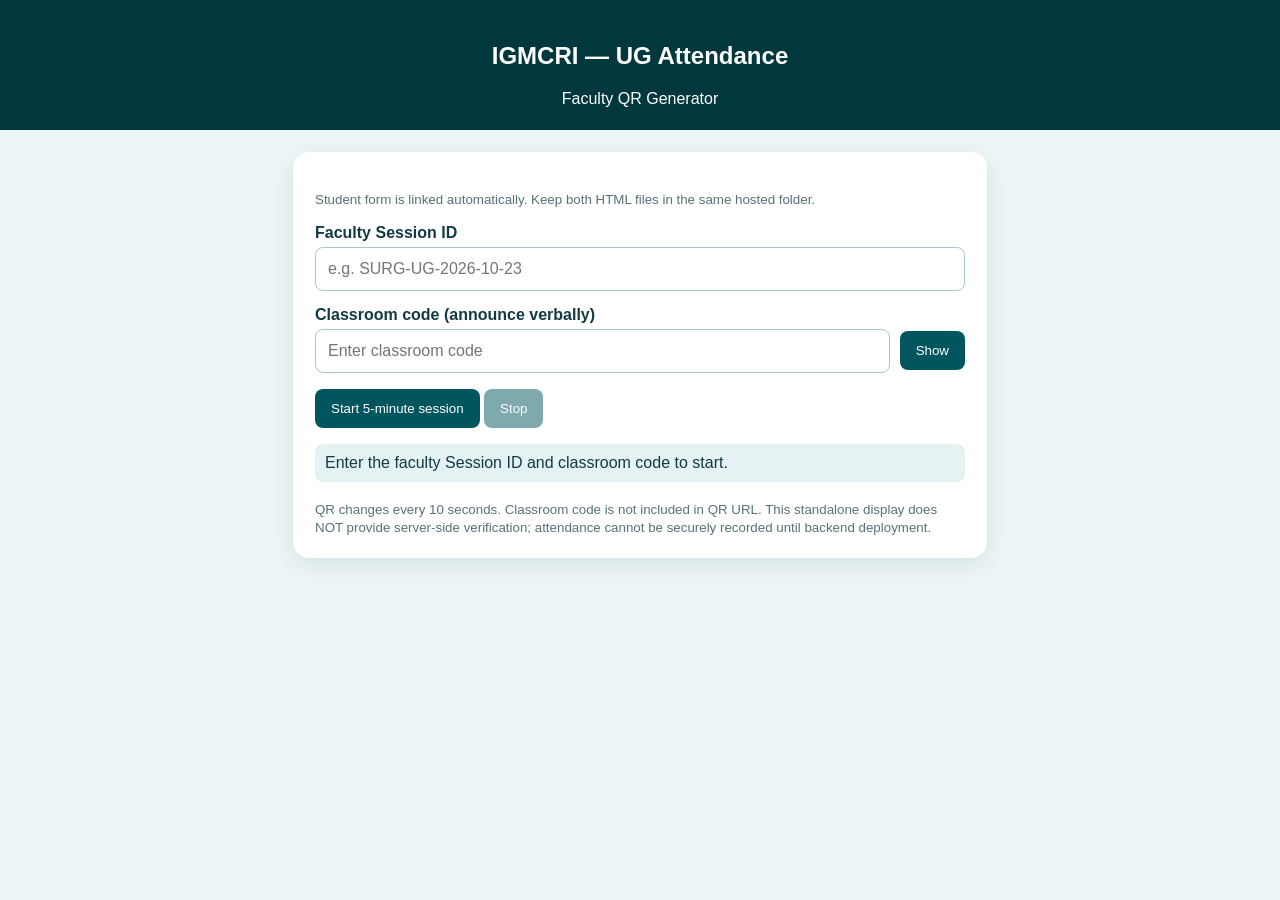
==== Dynamic_QR_Faculty.html @ 80a8e591 "Publish faculty rotating QR generator with relative student link" ====
<!doctype html><html><head><meta charset="utf-8"><meta name="viewport" content="width=device-width,initial-scale=1"><title>IGMCRI Faculty QR</title><style>body{margin:0;background:#edf6f7;color:#123a42;font:16px Arial}header{background:#00383d;color:#fff;padding:22px;text-align:center}main{max-width:650px;margin:22px auto;padding:22px;background:#fff;border-radius:16px;box-shadow:0 6px 25px #00383d1c}label{display:block;font-weight:700;margin:15px 0 5px}input,select{width:100%;box-sizing:border-box;padding:12px;border:1px solid #a7c8ce;border-radius:8px;font-size:16px}button{background:#00555e;color:white;border:0;padding:12px 16px;border-radius:8px;cursor:pointer}button:disabled{opacity:.5}small{color:#56727a}.row{display:flex;gap:10px;align-items:center}.row input{flex:1}.row button{white-space:nowrap}#qr{text-align:center;margin:18px}#qr canvas{max-width:100%;height:auto}#status{padding:10px;background:#e4f2f3;border-radius:8px}.warn{color:#a43d24}</style></head><body><header><h2>IGMCRI — UG Attendance</h2>Faculty QR Generator</header><main><p><small>Student form is linked automatically. Keep both HTML files in the same hosted folder.</small></p><label>Faculty Session ID</label><input id="sid" placeholder="e.g. SURG-UG-2026-10-23"><label>Classroom code (announce verbally)</label><div class="row"><input id="code" type="password" placeholder="Enter classroom code"><button id="toggle" type="button">Show</button></div><p><button id="start">Start 5-minute session</button> <button id="stop" disabled>Stop</button></p><p id="status">Enter the faculty Session ID and classroom code to start.</p><div id="qr"></div><p id="countdown"></p><small>QR changes every 10 seconds. Classroom code is not included in QR URL. This standalone display does NOT provide server-side verification; attendance cannot be securely recorded until backend deployment.</small></main><script>
const qrModules={};
function qrRequire(path){const name=path.replace('./','');if(!qrModules[name])throw Error('QR module missing: '+name);return qrModules[name];}
(function(){const module={exports:{}};const exports=module.exports;const require=qrRequire;
module.exports = {
    MODE_NUMBER :       1 << 0,
    MODE_ALPHA_NUM :    1 << 1,
    MODE_8BIT_BYTE :    1 << 2,
    MODE_KANJI :        1 << 3
};

qrModules['QRMode']=module.exports;})();
(function(){const module={exports:{}};const exports=module.exports;const require=qrRequire;
module.exports = {
	L : 1,
	M : 0,
	Q : 3,
	H : 2
};


qrModules['QRErrorCorrectLevel']=module.exports;})();
(function(){const module={exports:{}};const exports=module.exports;const require=qrRequire;
module.exports = {
	PATTERN000 : 0,
	PATTERN001 : 1,
	PATTERN010 : 2,
	PATTERN011 : 3,
	PATTERN100 : 4,
	PATTERN101 : 5,
	PATTERN110 : 6,
	PATTERN111 : 7
};

qrModules['QRMaskPattern']=module.exports;})();
(function(){const module={exports:{}};const exports=module.exports;const require=qrRequire;
var QRMath = {

	glog : function(n) {
	
		if (n < 1) {
			throw new Error("glog(" + n + ")");
		}
		
		return QRMath.LOG_TABLE[n];
	},
	
	gexp : function(n) {
	
		while (n < 0) {
			n += 255;
		}
	
		while (n >= 256) {
			n -= 255;
		}
	
		return QRMath.EXP_TABLE[n];
	},
	
	EXP_TABLE : new Array(256),
	
	LOG_TABLE : new Array(256)

};
	
for (var i = 0; i < 8; i++) {
	QRMath.EXP_TABLE[i] = 1 << i;
}
for (var i = 8; i < 256; i++) {
	QRMath.EXP_TABLE[i] = QRMath.EXP_TABLE[i - 4]
		^ QRMath.EXP_TABLE[i - 5]
		^ QRMath.EXP_TABLE[i - 6]
		^ QRMath.EXP_TABLE[i - 8];
}
for (var i = 0; i < 255; i++) {
	QRMath.LOG_TABLE[QRMath.EXP_TABLE[i] ] = i;
}

module.exports = QRMath;

qrModules['QRMath']=module.exports;})();
(function(){const module={exports:{}};const exports=module.exports;const require=qrRequire;
var QRMath = require('./QRMath');

function QRPolynomial(num, shift) {
	if (num.length === undefined) {
		throw new Error(num.length + "/" + shift);
	}

	var offset = 0;

	while (offset < num.length && num[offset] === 0) {
		offset++;
	}

	this.num = new Array(num.length - offset + shift);
	for (var i = 0; i < num.length - offset; i++) {
		this.num[i] = num[i + offset];
	}
}

QRPolynomial.prototype = {

	get : function(index) {
		return this.num[index];
	},
	
	getLength : function() {
		return this.num.length;
	},
	
	multiply : function(e) {
	
		var num = new Array(this.getLength() + e.getLength() - 1);
	
		for (var i = 0; i < this.getLength(); i++) {
			for (var j = 0; j < e.getLength(); j++) {
				num[i + j] ^= QRMath.gexp(QRMath.glog(this.get(i) ) + QRMath.glog(e.get(j) ) );
			}
		}
	
		return new QRPolynomial(num, 0);
	},
	
	mod : function(e) {
	
		if (this.getLength() - e.getLength() < 0) {
			return this;
		}
	
		var ratio = QRMath.glog(this.get(0) ) - QRMath.glog(e.get(0) );
	
		var num = new Array(this.getLength() );
		
		for (var i = 0; i < this.getLength(); i++) {
			num[i] = this.get(i);
		}
		
		for (var x = 0; x < e.getLength(); x++) {
			num[x] ^= QRMath.gexp(QRMath.glog(e.get(x) ) + ratio);
		}
	
		// recursive call
		return new QRPolynomial(num, 0).mod(e);
	}
};

module.exports = QRPolynomial;

qrModules['QRPolynomial']=module.exports;})();
(function(){const module={exports:{}};const exports=module.exports;const require=qrRequire;
var QRErrorCorrectLevel = require('./QRErrorCorrectLevel');

function QRRSBlock(totalCount, dataCount) {
	this.totalCount = totalCount;
	this.dataCount  = dataCount;
}

QRRSBlock.RS_BLOCK_TABLE = [

	// L
	// M
	// Q
	// H

	// 1
	[1, 26, 19],
	[1, 26, 16],
	[1, 26, 13],
	[1, 26, 9],
	
	// 2
	[1, 44, 34],
	[1, 44, 28],
	[1, 44, 22],
	[1, 44, 16],

	// 3
	[1, 70, 55],
	[1, 70, 44],
	[2, 35, 17],
	[2, 35, 13],

	// 4		
	[1, 100, 80],
	[2, 50, 32],
	[2, 50, 24],
	[4, 25, 9],
	
	// 5
	[1, 134, 108],
	[2, 67, 43],
	[2, 33, 15, 2, 34, 16],
	[2, 33, 11, 2, 34, 12],
	
	// 6
	[2, 86, 68],
	[4, 43, 27],
	[4, 43, 19],
	[4, 43, 15],
	
	// 7		
	[2, 98, 78],
	[4, 49, 31],
	[2, 32, 14, 4, 33, 15],
	[4, 39, 13, 1, 40, 14],
	
	// 8
	[2, 121, 97],
	[2, 60, 38, 2, 61, 39],
	[4, 40, 18, 2, 41, 19],
	[4, 40, 14, 2, 41, 15],
	
	// 9
	[2, 146, 116],
	[3, 58, 36, 2, 59, 37],
	[4, 36, 16, 4, 37, 17],
	[4, 36, 12, 4, 37, 13],
	
	// 10		
	[2, 86, 68, 2, 87, 69],
	[4, 69, 43, 1, 70, 44],
	[6, 43, 19, 2, 44, 20],
	[6, 43, 15, 2, 44, 16],

	// 11
	[4, 101, 81],
	[1, 80, 50, 4, 81, 51],
	[4, 50, 22, 4, 51, 23],
	[3, 36, 12, 8, 37, 13],

	// 12
	[2, 116, 92, 2, 117, 93],
	[6, 58, 36, 2, 59, 37],
	[4, 46, 20, 6, 47, 21],
	[7, 42, 14, 4, 43, 15],

	// 13
	[4, 133, 107],
	[8, 59, 37, 1, 60, 38],
	[8, 44, 20, 4, 45, 21],
	[12, 33, 11, 4, 34, 12],

	// 14
	[3, 145, 115, 1, 146, 116],
	[4, 64, 40, 5, 65, 41],
	[11, 36, 16, 5, 37, 17],
	[11, 36, 12, 5, 37, 13],

	// 15
	[5, 109, 87, 1, 110, 88],
	[5, 65, 41, 5, 66, 42],
	[5, 54, 24, 7, 55, 25],
	[11, 36, 12],

	// 16
	[5, 122, 98, 1, 123, 99],
	[7, 73, 45, 3, 74, 46],
	[15, 43, 19, 2, 44, 20],
	[3, 45, 15, 13, 46, 16],

	// 17
	[1, 135, 107, 5, 136, 108],
	[10, 74, 46, 1, 75, 47],
	[1, 50, 22, 15, 51, 23],
	[2, 42, 14, 17, 43, 15],

	// 18
	[5, 150, 120, 1, 151, 121],
	[9, 69, 43, 4, 70, 44],
	[17, 50, 22, 1, 51, 23],
	[2, 42, 14, 19, 43, 15],

	// 19
	[3, 141, 113, 4, 142, 114],
	[3, 70, 44, 11, 71, 45],
	[17, 47, 21, 4, 48, 22],
	[9, 39, 13, 16, 40, 14],

	// 20
	[3, 135, 107, 5, 136, 108],
	[3, 67, 41, 13, 68, 42],
	[15, 54, 24, 5, 55, 25],
	[15, 43, 15, 10, 44, 16],

	// 21
	[4, 144, 116, 4, 145, 117],
	[17, 68, 42],
	[17, 50, 22, 6, 51, 23],
	[19, 46, 16, 6, 47, 17],

	// 22
	[2, 139, 111, 7, 140, 112],
	[17, 74, 46],
	[7, 54, 24, 16, 55, 25],
	[34, 37, 13],

	// 23
	[4, 151, 121, 5, 152, 122],
	[4, 75, 47, 14, 76, 48],
	[11, 54, 24, 14, 55, 25],
	[16, 45, 15, 14, 46, 16],

	// 24
	[6, 147, 117, 4, 148, 118],
	[6, 73, 45, 14, 74, 46],
	[11, 54, 24, 16, 55, 25],
	[30, 46, 16, 2, 47, 17],

	// 25
	[8, 132, 106, 4, 133, 107],
	[8, 75, 47, 13, 76, 48],
	[7, 54, 24, 22, 55, 25],
	[22, 45, 15, 13, 46, 16],

	// 26
	[10, 142, 114, 2, 143, 115],
	[19, 74, 46, 4, 75, 47],
	[28, 50, 22, 6, 51, 23],
	[33, 46, 16, 4, 47, 17],

	// 27
	[8, 152, 122, 4, 153, 123],
	[22, 73, 45, 3, 74, 46],
	[8, 53, 23, 26, 54, 24],
	[12, 45, 15, 28, 46, 16],

	// 28
	[3, 147, 117, 10, 148, 118],
	[3, 73, 45, 23, 74, 46],
	[4, 54, 24, 31, 55, 25],
	[11, 45, 15, 31, 46, 16],

	// 29
	[7, 146, 116, 7, 147, 117],
	[21, 73, 45, 7, 74, 46],
	[1, 53, 23, 37, 54, 24],
	[19, 45, 15, 26, 46, 16],

	// 30
	[5, 145, 115, 10, 146, 116],
	[19, 75, 47, 10, 76, 48],
	[15, 54, 24, 25, 55, 25],
	[23, 45, 15, 25, 46, 16],

	// 31
	[13, 145, 115, 3, 146, 116],
	[2, 74, 46, 29, 75, 47],
	[42, 54, 24, 1, 55, 25],
	[23, 45, 15, 28, 46, 16],

	// 32
	[17, 145, 115],
	[10, 74, 46, 23, 75, 47],
	[10, 54, 24, 35, 55, 25],
	[19, 45, 15, 35, 46, 16],

	// 33
	[17, 145, 115, 1, 146, 116],
	[14, 74, 46, 21, 75, 47],
	[29, 54, 24, 19, 55, 25],
	[11, 45, 15, 46, 46, 16],

	// 34
	[13, 145, 115, 6, 146, 116],
	[14, 74, 46, 23, 75, 47],
	[44, 54, 24, 7, 55, 25],
	[59, 46, 16, 1, 47, 17],

	// 35
	[12, 151, 121, 7, 152, 122],
	[12, 75, 47, 26, 76, 48],
	[39, 54, 24, 14, 55, 25],
	[22, 45, 15, 41, 46, 16],

	// 36
	[6, 151, 121, 14, 152, 122],
	[6, 75, 47, 34, 76, 48],
	[46, 54, 24, 10, 55, 25],
	[2, 45, 15, 64, 46, 16],

	// 37
	[17, 152, 122, 4, 153, 123],
	[29, 74, 46, 14, 75, 47],
	[49, 54, 24, 10, 55, 25],
	[24, 45, 15, 46, 46, 16],

	// 38
	[4, 152, 122, 18, 153, 123],
	[13, 74, 46, 32, 75, 47],
	[48, 54, 24, 14, 55, 25],
	[42, 45, 15, 32, 46, 16],

	// 39
	[20, 147, 117, 4, 148, 118],
	[40, 75, 47, 7, 76, 48],
	[43, 54, 24, 22, 55, 25],
	[10, 45, 15, 67, 46, 16],

	// 40
	[19, 148, 118, 6, 149, 119],
	[18, 75, 47, 31, 76, 48],
	[34, 54, 24, 34, 55, 25],
	[20, 45, 15, 61, 46, 16]
];

QRRSBlock.getRSBlocks = function(typeNumber, errorCorrectLevel) {
	
	var rsBlock = QRRSBlock.getRsBlockTable(typeNumber, errorCorrectLevel);
	
	if (rsBlock === undefined) {
		throw new Error("bad rs block @ typeNumber:" + typeNumber + "/errorCorrectLevel:" + errorCorrectLevel);
	}

	var length = rsBlock.length / 3;
	
	var list = [];
	
	for (var i = 0; i < length; i++) {

		var count = rsBlock[i * 3 + 0];
		var totalCount = rsBlock[i * 3 + 1];
		var dataCount  = rsBlock[i * 3 + 2];

		for (var j = 0; j < count; j++) {
			list.push(new QRRSBlock(totalCount, dataCount) );	
		}
	}
	
	return list;
};

QRRSBlock.getRsBlockTable = function(typeNumber, errorCorrectLevel) {

	switch(errorCorrectLevel) {
	case QRErrorCorrectLevel.L :
		return QRRSBlock.RS_BLOCK_TABLE[(typeNumber - 1) * 4 + 0];
	case QRErrorCorrectLevel.M :
		return QRRSBlock.RS_BLOCK_TABLE[(typeNumber - 1) * 4 + 1];
	case QRErrorCorrectLevel.Q :
		return QRRSBlock.RS_BLOCK_TABLE[(typeNumber - 1) * 4 + 2];
	case QRErrorCorrectLevel.H :
		return QRRSBlock.RS_BLOCK_TABLE[(typeNumber - 1) * 4 + 3];
	default :
		return undefined;
	}
};

module.exports = QRRSBlock;

qrModules['QRRSBlock']=module.exports;})();
(function(){const module={exports:{}};const exports=module.exports;const require=qrRequire;
function QRBitBuffer() {
	this.buffer = [];
	this.length = 0;
}

QRBitBuffer.prototype = {

	get : function(index) {
		var bufIndex = Math.floor(index / 8);
		return ( (this.buffer[bufIndex] >>> (7 - index % 8) ) & 1) == 1;
	},
	
	put : function(num, length) {
		for (var i = 0; i < length; i++) {
			this.putBit( ( (num >>> (length - i - 1) ) & 1) == 1);
		}
	},
	
	getLengthInBits : function() {
		return this.length;
	},
	
	putBit : function(bit) {
	
		var bufIndex = Math.floor(this.length / 8);
		if (this.buffer.length <= bufIndex) {
			this.buffer.push(0);
		}
	
		if (bit) {
			this.buffer[bufIndex] |= (0x80 >>> (this.length % 8) );
		}
	
		this.length++;
	}
};

module.exports = QRBitBuffer;

qrModules['QRBitBuffer']=module.exports;})();
(function(){const module={exports:{}};const exports=module.exports;const require=qrRequire;
var QRMode = require('./QRMode');

function QR8bitByte(data) {
	this.mode = QRMode.MODE_8BIT_BYTE;
	this.data = data;
}

QR8bitByte.prototype = {

	getLength : function() {
		return this.data.length;
	},
	
	write : function(buffer) {
		for (var i = 0; i < this.data.length; i++) {
			// not JIS ...
			buffer.put(this.data.charCodeAt(i), 8);
		}
	}
};

module.exports = QR8bitByte;

qrModules['QR8bitByte']=module.exports;})();
(function(){const module={exports:{}};const exports=module.exports;const require=qrRequire;
var QRMode = require('./QRMode');
var QRPolynomial = require('./QRPolynomial');
var QRMath = require('./QRMath');
var QRMaskPattern = require('./QRMaskPattern');

var QRUtil = {

    PATTERN_POSITION_TABLE : [
        [],
        [6, 18],
        [6, 22],
        [6, 26],
        [6, 30],
        [6, 34],
        [6, 22, 38],
        [6, 24, 42],
        [6, 26, 46],
        [6, 28, 50],
        [6, 30, 54],        
        [6, 32, 58],
        [6, 34, 62],
        [6, 26, 46, 66],
        [6, 26, 48, 70],
        [6, 26, 50, 74],
        [6, 30, 54, 78],
        [6, 30, 56, 82],
        [6, 30, 58, 86],
        [6, 34, 62, 90],
        [6, 28, 50, 72, 94],
        [6, 26, 50, 74, 98],
        [6, 30, 54, 78, 102],
        [6, 28, 54, 80, 106],
        [6, 32, 58, 84, 110],
        [6, 30, 58, 86, 114],
        [6, 34, 62, 90, 118],
        [6, 26, 50, 74, 98, 122],
        [6, 30, 54, 78, 102, 126],
        [6, 26, 52, 78, 104, 130],
        [6, 30, 56, 82, 108, 134],
        [6, 34, 60, 86, 112, 138],
        [6, 30, 58, 86, 114, 142],
        [6, 34, 62, 90, 118, 146],
        [6, 30, 54, 78, 102, 126, 150],
        [6, 24, 50, 76, 102, 128, 154],
        [6, 28, 54, 80, 106, 132, 158],
        [6, 32, 58, 84, 110, 136, 162],
        [6, 26, 54, 82, 110, 138, 166],
        [6, 30, 58, 86, 114, 142, 170]
    ],

    G15 : (1 << 10) | (1 << 8) | (1 << 5) | (1 << 4) | (1 << 2) | (1 << 1) | (1 << 0),
    G18 : (1 << 12) | (1 << 11) | (1 << 10) | (1 << 9) | (1 << 8) | (1 << 5) | (1 << 2) | (1 << 0),
    G15_MASK : (1 << 14) | (1 << 12) | (1 << 10)    | (1 << 4) | (1 << 1),

    getBCHTypeInfo : function(data) {
        var d = data << 10;
        while (QRUtil.getBCHDigit(d) - QRUtil.getBCHDigit(QRUtil.G15) >= 0) {
            d ^= (QRUtil.G15 << (QRUtil.getBCHDigit(d) - QRUtil.getBCHDigit(QRUtil.G15) ) );    
        }
        return ( (data << 10) | d) ^ QRUtil.G15_MASK;
    },

    getBCHTypeNumber : function(data) {
        var d = data << 12;
        while (QRUtil.getBCHDigit(d) - QRUtil.getBCHDigit(QRUtil.G18) >= 0) {
            d ^= (QRUtil.G18 << (QRUtil.getBCHDigit(d) - QRUtil.getBCHDigit(QRUtil.G18) ) );    
        }
        return (data << 12) | d;
    },

    getBCHDigit : function(data) {

        var digit = 0;

        while (data !== 0) {
            digit++;
            data >>>= 1;
        }

        return digit;
    },

    getPatternPosition : function(typeNumber) {
        return QRUtil.PATTERN_POSITION_TABLE[typeNumber - 1];
    },

    getMask : function(maskPattern, i, j) {
        
        switch (maskPattern) {
            
        case QRMaskPattern.PATTERN000 : return (i + j) % 2 === 0;
        case QRMaskPattern.PATTERN001 : return i % 2 === 0;
        case QRMaskPattern.PATTERN010 : return j % 3 === 0;
        case QRMaskPattern.PATTERN011 : return (i + j) % 3 === 0;
        case QRMaskPattern.PATTERN100 : return (Math.floor(i / 2) + Math.floor(j / 3) ) % 2 === 0;
        case QRMaskPattern.PATTERN101 : return (i * j) % 2 + (i * j) % 3 === 0;
        case QRMaskPattern.PATTERN110 : return ( (i * j) % 2 + (i * j) % 3) % 2 === 0;
        case QRMaskPattern.PATTERN111 : return ( (i * j) % 3 + (i + j) % 2) % 2 === 0;

        default :
            throw new Error("bad maskPattern:" + maskPattern);
        }
    },

    getErrorCorrectPolynomial : function(errorCorrectLength) {

        var a = new QRPolynomial([1], 0);

        for (var i = 0; i < errorCorrectLength; i++) {
            a = a.multiply(new QRPolynomial([1, QRMath.gexp(i)], 0) );
        }

        return a;
    },

    getLengthInBits : function(mode, type) {

        if (1 <= type && type < 10) {

            // 1 - 9

            switch(mode) {
            case QRMode.MODE_NUMBER     : return 10;
            case QRMode.MODE_ALPHA_NUM  : return 9;
            case QRMode.MODE_8BIT_BYTE  : return 8;
            case QRMode.MODE_KANJI      : return 8;
            default :
                throw new Error("mode:" + mode);
            }

        } else if (type < 27) {

            // 10 - 26

            switch(mode) {
            case QRMode.MODE_NUMBER     : return 12;
            case QRMode.MODE_ALPHA_NUM  : return 11;
            case QRMode.MODE_8BIT_BYTE  : return 16;
            case QRMode.MODE_KANJI      : return 10;
            default :
                throw new Error("mode:" + mode);
            }

        } else if (type < 41) {

            // 27 - 40

            switch(mode) {
            case QRMode.MODE_NUMBER     : return 14;
            case QRMode.MODE_ALPHA_NUM  : return 13;
            case QRMode.MODE_8BIT_BYTE  : return 16;
            case QRMode.MODE_KANJI      : return 12;
            default :
                throw new Error("mode:" + mode);
            }

        } else {
            throw new Error("type:" + type);
        }
    },

    getLostPoint : function(qrCode) {
        
        var moduleCount = qrCode.getModuleCount();
        var lostPoint = 0;
        var row = 0; 
        var col = 0;

        
        // LEVEL1
        
        for (row = 0; row < moduleCount; row++) {

            for (col = 0; col < moduleCount; col++) {

                var sameCount = 0;
                var dark = qrCode.isDark(row, col);

                for (var r = -1; r <= 1; r++) {

                    if (row + r < 0 || moduleCount <= row + r) {
                        continue;
                    }

                    for (var c = -1; c <= 1; c++) {

                        if (col + c < 0 || moduleCount <= col + c) {
                            continue;
                        }

                        if (r === 0 && c === 0) {
                            continue;
                        }

                        if (dark === qrCode.isDark(row + r, col + c) ) {
                            sameCount++;
                        }
                    }
                }

                if (sameCount > 5) {
                    lostPoint += (3 + sameCount - 5);
                }
            }
        }

        // LEVEL2

        for (row = 0; row < moduleCount - 1; row++) {
            for (col = 0; col < moduleCount - 1; col++) {
                var count = 0;
                if (qrCode.isDark(row,     col    ) ) count++;
                if (qrCode.isDark(row + 1, col    ) ) count++;
                if (qrCode.isDark(row,     col + 1) ) count++;
                if (qrCode.isDark(row + 1, col + 1) ) count++;
                if (count === 0 || count === 4) {
                    lostPoint += 3;
                }
            }
        }

        // LEVEL3

        for (row = 0; row < moduleCount; row++) {
            for (col = 0; col < moduleCount - 6; col++) {
                if (qrCode.isDark(row, col) && 
                        !qrCode.isDark(row, col + 1) && 
                         qrCode.isDark(row, col + 2) && 
                         qrCode.isDark(row, col + 3) && 
                         qrCode.isDark(row, col + 4) && 
                        !qrCode.isDark(row, col + 5) && 
                         qrCode.isDark(row, col + 6) ) {
                    lostPoint += 40;
                }
            }
        }

        for (col = 0; col < moduleCount; col++) {
            for (row = 0; row < moduleCount - 6; row++) {
                if (qrCode.isDark(row, col) &&
                        !qrCode.isDark(row + 1, col) &&
                         qrCode.isDark(row + 2, col) &&
                         qrCode.isDark(row + 3, col) &&
                         qrCode.isDark(row + 4, col) &&
                        !qrCode.isDark(row + 5, col) &&
                         qrCode.isDark(row + 6, col) ) {
                    lostPoint += 40;
                }
            }
        }

        // LEVEL4
        
        var darkCount = 0;

        for (col = 0; col < moduleCount; col++) {
            for (row = 0; row < moduleCount; row++) {
                if (qrCode.isDark(row, col) ) {
                    darkCount++;
                }
            }
        }
        
        var ratio = Math.abs(100 * darkCount / moduleCount / moduleCount - 50) / 5;
        lostPoint += ratio * 10;

        return lostPoint;       
    }

};

module.exports = QRUtil;

qrModules['QRUtil']=module.exports;})();
(function(){const module={exports:{}};const exports=module.exports;const require=qrRequire;
//---------------------------------------------------------------------
// QRCode for JavaScript
//
// Copyright (c) 2009 Kazuhiko Arase
//
// URL: http://www.d-project.com/
//
// Licensed under the MIT license:
//   http://www.opensource.org/licenses/mit-license.php
//
// The word "QR Code" is registered trademark of 
// DENSO WAVE INCORPORATED
//   http://www.denso-wave.com/qrcode/faqpatent-e.html
//
//---------------------------------------------------------------------
// Modified to work in node for this project (and some refactoring)
//---------------------------------------------------------------------

var QR8bitByte = require('./QR8bitByte');
var QRUtil = require('./QRUtil');
var QRPolynomial = require('./QRPolynomial');
var QRRSBlock = require('./QRRSBlock');
var QRBitBuffer = require('./QRBitBuffer');

function QRCode(typeNumber, errorCorrectLevel) {
	this.typeNumber = typeNumber;
	this.errorCorrectLevel = errorCorrectLevel;
	this.modules = null;
	this.moduleCount = 0;
	this.dataCache = null;
	this.dataList = [];
}

QRCode.prototype = {
	
	addData : function(data) {
		var newData = new QR8bitByte(data);
		this.dataList.push(newData);
		this.dataCache = null;
	},
	
	isDark : function(row, col) {
		if (row < 0 || this.moduleCount <= row || col < 0 || this.moduleCount <= col) {
			throw new Error(row + "," + col);
		}
		return this.modules[row][col];
	},

	getModuleCount : function() {
		return this.moduleCount;
	},
	
	make : function() {
		// Calculate automatically typeNumber if provided is < 1
		if (this.typeNumber < 1 ){
			var typeNumber = 1;
			for (typeNumber = 1; typeNumber < 40; typeNumber++) {
				var rsBlocks = QRRSBlock.getRSBlocks(typeNumber, this.errorCorrectLevel);

				var buffer = new QRBitBuffer();
				var totalDataCount = 0;
				for (var i = 0; i < rsBlocks.length; i++) {
					totalDataCount += rsBlocks[i].dataCount;
				}

				for (var x = 0; x < this.dataList.length; x++) {
					var data = this.dataList[x];
					buffer.put(data.mode, 4);
					buffer.put(data.getLength(), QRUtil.getLengthInBits(data.mode, typeNumber) );
					data.write(buffer);
				}
				if (buffer.getLengthInBits() <= totalDataCount * 8)
					break;
			}
			this.typeNumber = typeNumber;
		}
		this.makeImpl(false, this.getBestMaskPattern() );
	},
	
	makeImpl : function(test, maskPattern) {
		
		this.moduleCount = this.typeNumber * 4 + 17;
		this.modules = new Array(this.moduleCount);
		
		for (var row = 0; row < this.moduleCount; row++) {
			
			this.modules[row] = new Array(this.moduleCount);
			
			for (var col = 0; col < this.moduleCount; col++) {
				this.modules[row][col] = null;//(col + row) % 3;
			}
		}
	
		this.setupPositionProbePattern(0, 0);
		this.setupPositionProbePattern(this.moduleCount - 7, 0);
		this.setupPositionProbePattern(0, this.moduleCount - 7);
		this.setupPositionAdjustPattern();
		this.setupTimingPattern();
		this.setupTypeInfo(test, maskPattern);
		
		if (this.typeNumber >= 7) {
			this.setupTypeNumber(test);
		}
	
		if (this.dataCache === null) {
			this.dataCache = QRCode.createData(this.typeNumber, this.errorCorrectLevel, this.dataList);
		}
	
		this.mapData(this.dataCache, maskPattern);
	},

	setupPositionProbePattern : function(row, col)  {
		
		for (var r = -1; r <= 7; r++) {
			
			if (row + r <= -1 || this.moduleCount <= row + r) continue;
			
			for (var c = -1; c <= 7; c++) {
				
				if (col + c <= -1 || this.moduleCount <= col + c) continue;
				
				if ( (0 <= r && r <= 6 && (c === 0 || c === 6) ) || 
                     (0 <= c && c <= 6 && (r === 0 || r === 6) ) || 
                     (2 <= r && r <= 4 && 2 <= c && c <= 4) ) {
					this.modules[row + r][col + c] = true;
				} else {
					this.modules[row + r][col + c] = false;
				}
			}		
		}		
	},
	
	getBestMaskPattern : function() {
	
		var minLostPoint = 0;
		var pattern = 0;
	
		for (var i = 0; i < 8; i++) {
			
			this.makeImpl(true, i);
	
			var lostPoint = QRUtil.getLostPoint(this);
	
			if (i === 0 || minLostPoint >  lostPoint) {
				minLostPoint = lostPoint;
				pattern = i;
			}
		}
	
		return pattern;
	},
	
	createMovieClip : function(target_mc, instance_name, depth) {
	
		var qr_mc = target_mc.createEmptyMovieClip(instance_name, depth);
		var cs = 1;
	
		this.make();

		for (var row = 0; row < this.modules.length; row++) {
			
			var y = row * cs;
			
			for (var col = 0; col < this.modules[row].length; col++) {
	
				var x = col * cs;
				var dark = this.modules[row][col];
			
				if (dark) {
					qr_mc.beginFill(0, 100);
					qr_mc.moveTo(x, y);
					qr_mc.lineTo(x + cs, y);
					qr_mc.lineTo(x + cs, y + cs);
					qr_mc.lineTo(x, y + cs);
					qr_mc.endFill();
				}
			}
		}
		
		return qr_mc;
	},

	setupTimingPattern : function() {
		
		for (var r = 8; r < this.moduleCount - 8; r++) {
			if (this.modules[r][6] !== null) {
				continue;
			}
			this.modules[r][6] = (r % 2 === 0);
		}
	
		for (var c = 8; c < this.moduleCount - 8; c++) {
			if (this.modules[6][c] !== null) {
				continue;
			}
			this.modules[6][c] = (c % 2 === 0);
		}
	},
	
	setupPositionAdjustPattern : function() {
	
		var pos = QRUtil.getPatternPosition(this.typeNumber);
		
		for (var i = 0; i < pos.length; i++) {
		
			for (var j = 0; j < pos.length; j++) {
			
				var row = pos[i];
				var col = pos[j];
				
				if (this.modules[row][col] !== null) {
					continue;
				}
				
				for (var r = -2; r <= 2; r++) {
				
					for (var c = -2; c <= 2; c++) {
					
						if (Math.abs(r) === 2 || 
                            Math.abs(c) === 2 ||
                            (r === 0 && c === 0) ) {
							this.modules[row + r][col + c] = true;
						} else {
							this.modules[row + r][col + c] = false;
						}
					}
				}
			}
		}
	},
	
	setupTypeNumber : function(test) {
	
		var bits = QRUtil.getBCHTypeNumber(this.typeNumber);
        var mod;
	
		for (var i = 0; i < 18; i++) {
			mod = (!test && ( (bits >> i) & 1) === 1);
			this.modules[Math.floor(i / 3)][i % 3 + this.moduleCount - 8 - 3] = mod;
		}
	
		for (var x = 0; x < 18; x++) {
			mod = (!test && ( (bits >> x) & 1) === 1);
			this.modules[x % 3 + this.moduleCount - 8 - 3][Math.floor(x / 3)] = mod;
		}
	},
	
	setupTypeInfo : function(test, maskPattern) {
	
		var data = (this.errorCorrectLevel << 3) | maskPattern;
		var bits = QRUtil.getBCHTypeInfo(data);
        var mod;
	
		// vertical		
		for (var v = 0; v < 15; v++) {
	
			mod = (!test && ( (bits >> v) & 1) === 1);
	
			if (v < 6) {
				this.modules[v][8] = mod;
			} else if (v < 8) {
				this.modules[v + 1][8] = mod;
			} else {
				this.modules[this.moduleCount - 15 + v][8] = mod;
			}
		}
	
		// horizontal
		for (var h = 0; h < 15; h++) {
	
			mod = (!test && ( (bits >> h) & 1) === 1);
			
			if (h < 8) {
				this.modules[8][this.moduleCount - h - 1] = mod;
			} else if (h < 9) {
				this.modules[8][15 - h - 1 + 1] = mod;
			} else {
				this.modules[8][15 - h - 1] = mod;
			}
		}
	
		// fixed module
		this.modules[this.moduleCount - 8][8] = (!test);
	
	},
	
	mapData : function(data, maskPattern) {
		
		var inc = -1;
		var row = this.moduleCount - 1;
		var bitIndex = 7;
		var byteIndex = 0;
		
		for (var col = this.moduleCount - 1; col > 0; col -= 2) {
	
			if (col === 6) col--;
	
			while (true) {
	
				for (var c = 0; c < 2; c++) {
					
					if (this.modules[row][col - c] === null) {
						
						var dark = false;
	
						if (byteIndex < data.length) {
							dark = ( ( (data[byteIndex] >>> bitIndex) & 1) === 1);
						}
	
						var mask = QRUtil.getMask(maskPattern, row, col - c);
	
						if (mask) {
							dark = !dark;
						}
						
						this.modules[row][col - c] = dark;
						bitIndex--;
	
						if (bitIndex === -1) {
							byteIndex++;
							bitIndex = 7;
						}
					}
				}
								
				row += inc;
	
				if (row < 0 || this.moduleCount <= row) {
					row -= inc;
					inc = -inc;
					break;
				}
			}
		}
		
	}

};

QRCode.PAD0 = 0xEC;
QRCode.PAD1 = 0x11;

QRCode.createData = function(typeNumber, errorCorrectLevel, dataList) {
	
	var rsBlocks = QRRSBlock.getRSBlocks(typeNumber, errorCorrectLevel);
	
	var buffer = new QRBitBuffer();
	
	for (var i = 0; i < dataList.length; i++) {
		var data = dataList[i];
		buffer.put(data.mode, 4);
		buffer.put(data.getLength(), QRUtil.getLengthInBits(data.mode, typeNumber) );
		data.write(buffer);
	}

	// calc num max data.
	var totalDataCount = 0;
	for (var x = 0; x < rsBlocks.length; x++) {
		totalDataCount += rsBlocks[x].dataCount;
	}

	if (buffer.getLengthInBits() > totalDataCount * 8) {
		throw new Error("code length overflow. (" + 
            buffer.getLengthInBits() + 
            ">" +  
            totalDataCount * 8 + 
            ")");
	}

	// end code
	if (buffer.getLengthInBits() + 4 <= totalDataCount * 8) {
		buffer.put(0, 4);
	}

	// padding
	while (buffer.getLengthInBits() % 8 !== 0) {
		buffer.putBit(false);
	}

	// padding
	while (true) {
		
		if (buffer.getLengthInBits() >= totalDataCount * 8) {
			break;
		}
		buffer.put(QRCode.PAD0, 8);
		
		if (buffer.getLengthInBits() >= totalDataCount * 8) {
			break;
		}
		buffer.put(QRCode.PAD1, 8);
	}

	return QRCode.createBytes(buffer, rsBlocks);
};

QRCode.createBytes = function(buffer, rsBlocks) {

	var offset = 0;
	
	var maxDcCount = 0;
	var maxEcCount = 0;
	
	var dcdata = new Array(rsBlocks.length);
	var ecdata = new Array(rsBlocks.length);
	
	for (var r = 0; r < rsBlocks.length; r++) {

		var dcCount = rsBlocks[r].dataCount;
		var ecCount = rsBlocks[r].totalCount - dcCount;

		maxDcCount = Math.max(maxDcCount, dcCount);
		maxEcCount = Math.max(maxEcCount, ecCount);
		
		dcdata[r] = new Array(dcCount);
		
		for (var i = 0; i < dcdata[r].length; i++) {
			dcdata[r][i] = 0xff & buffer.buffer[i + offset];
		}
		offset += dcCount;
		
		var rsPoly = QRUtil.getErrorCorrectPolynomial(ecCount);
		var rawPoly = new QRPolynomial(dcdata[r], rsPoly.getLength() - 1);

		var modPoly = rawPoly.mod(rsPoly);
		ecdata[r] = new Array(rsPoly.getLength() - 1);
		for (var x = 0; x < ecdata[r].length; x++) {
            var modIndex = x + modPoly.getLength() - ecdata[r].length;
			ecdata[r][x] = (modIndex >= 0)? modPoly.get(modIndex) : 0;
		}

	}
	
	var totalCodeCount = 0;
	for (var y = 0; y < rsBlocks.length; y++) {
		totalCodeCount += rsBlocks[y].totalCount;
	}

	var data = new Array(totalCodeCount);
	var index = 0;

	for (var z = 0; z < maxDcCount; z++) {
		for (var s = 0; s < rsBlocks.length; s++) {
			if (z < dcdata[s].length) {
				data[index++] = dcdata[s][z];
			}
		}
	}

	for (var xx = 0; xx < maxEcCount; xx++) {
		for (var t = 0; t < rsBlocks.length; t++) {
			if (xx < ecdata[t].length) {
				data[index++] = ecdata[t][xx];
			}
		}
	}

	return data;

};

module.exports = QRCode;

qrModules['index']=module.exports;})();
function drawQR(target,text){
 const model=new qrModules.index(0,qrModules.QRErrorCorrectLevel.M);model.addData(text);model.make();
 const n=model.getModuleCount(),quiet=4,scale=Math.max(3,Math.floor(280/(n+quiet*2)));
 const canvas=document.createElement('canvas');canvas.width=canvas.height=(n+quiet*2)*scale;
 const ctx=canvas.getContext('2d');ctx.fillStyle='#ffffff';ctx.fillRect(0,0,canvas.width,canvas.height);
 ctx.fillStyle='#00383d';for(let r=0;r<n;r++)for(let c=0;c<n;c++)if(model.isDark(r,c))ctx.fillRect((c+quiet)*scale,(r+quiet)*scale,scale,scale);
 target.replaceChildren(canvas);
}
</script><script>
const $=id=>document.getElementById(id);let timer=null,started=0,last=-1;
$('toggle').onclick=()=>{let h=$('code').type==='password';$('code').type=h?'text':'password';$('toggle').textContent=h?'Hide':'Show'};
function stop(){clearInterval(timer);timer=null;$('qr').replaceChildren();$('status').textContent='Session closed';$('stop').disabled=true;$('start').disabled=false;$('countdown').textContent=''}
$('stop').onclick=stop;
function tick(){let remaining=Math.max(0,300-Math.floor((Date.now()-started)/1000));if(!remaining){stop();return}
let windowNo=Math.floor(Date.now()/10000);$('countdown').textContent='Session: '+Math.floor(remaining/60)+':'+String(remaining%60).padStart(2,'0')+' · Next QR in '+(10-Math.floor(Date.now()/1000)%10)+'s';
if(windowNo===last)return;last=windowNo;
let u=new URL('UG_Attendance_Student.html',location.href);u.searchParams.set('session',$('sid').value.trim());u.searchParams.set('tick',String(windowNo));try{drawQR($('qr'),u.toString());$('status').textContent=location.protocol==='file:'?'QR visible, but mobile scanning requires hosting both files on HTTPS.':'QR active — students scan this code';}catch(e){$('status').textContent='QR error: '+e.message}}
$('start').onclick=()=>{try{let u=new URL('UG_Attendance_Student.html',location.href);if(!$('sid').value.trim()||!$('code').value.trim())throw Error('Enter Session ID and classroom code');started=Date.now();last=-1;$('start').disabled=true;$('stop').disabled=false;tick();timer=setInterval(tick,500)}catch(e){$('status').textContent=e.message}}
</script></body></html>
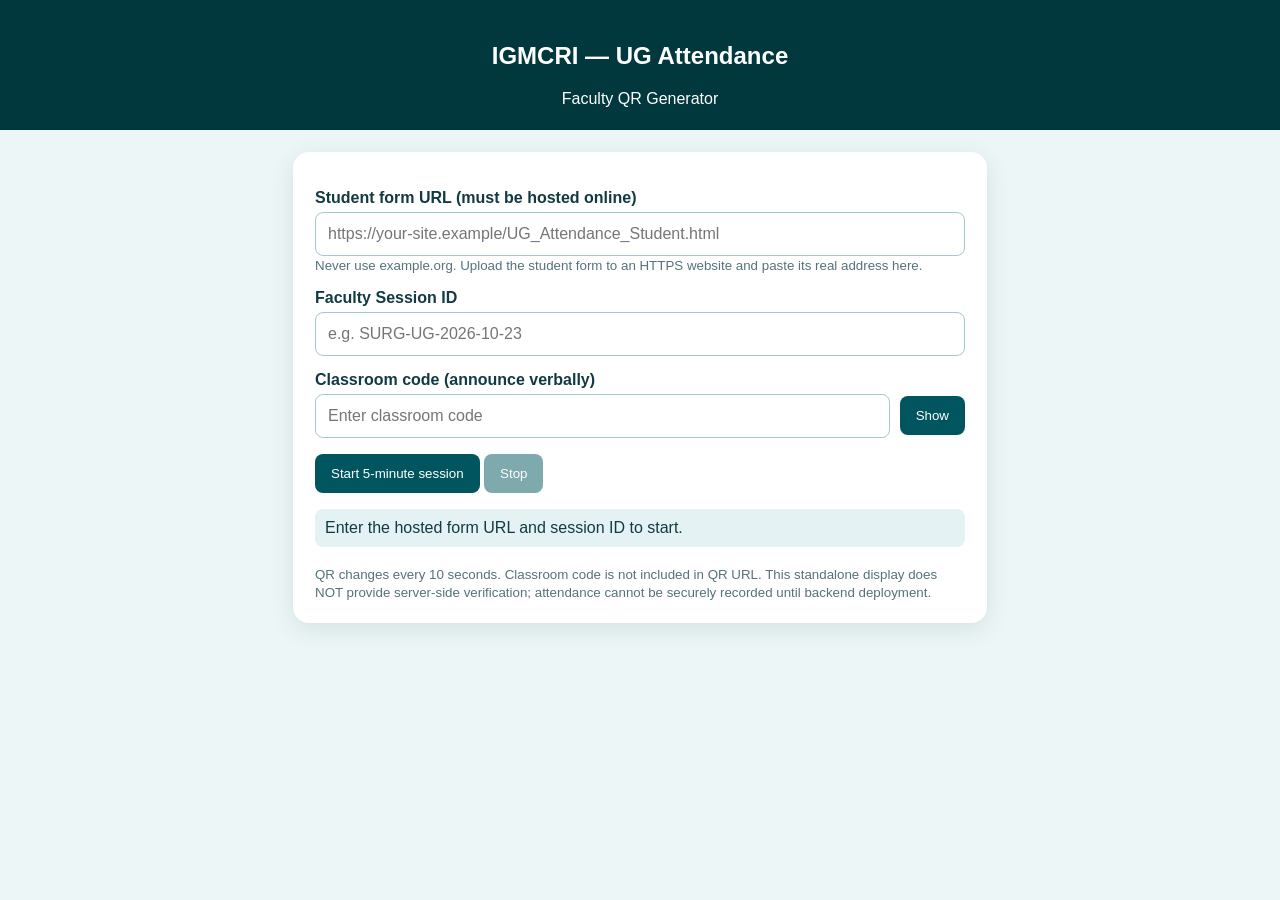
==== commit 60ad3eaa: "Update IGMCRI form: Dynamic_QR_Faculty.html" ====
--- a/Dynamic_QR_Faculty.html
+++ b/Dynamic_QR_Faculty.html
@@ -1,4 +1,4 @@
-<!doctype html><html><head><meta charset="utf-8"><meta name="viewport" content="width=device-width,initial-scale=1"><title>IGMCRI Faculty QR</title><style>body{margin:0;background:#edf6f7;color:#123a42;font:16px Arial}header{background:#00383d;color:#fff;padding:22px;text-align:center}main{max-width:650px;margin:22px auto;padding:22px;background:#fff;border-radius:16px;box-shadow:0 6px 25px #00383d1c}label{display:block;font-weight:700;margin:15px 0 5px}input,select{width:100%;box-sizing:border-box;padding:12px;border:1px solid #a7c8ce;border-radius:8px;font-size:16px}button{background:#00555e;color:white;border:0;padding:12px 16px;border-radius:8px;cursor:pointer}button:disabled{opacity:.5}small{color:#56727a}.row{display:flex;gap:10px;align-items:center}.row input{flex:1}.row button{white-space:nowrap}#qr{text-align:center;margin:18px}#qr canvas{max-width:100%;height:auto}#status{padding:10px;background:#e4f2f3;border-radius:8px}.warn{color:#a43d24}</style></head><body><header><h2>IGMCRI — UG Attendance</h2>Faculty QR Generator</header><main><p><small>Student form is linked automatically. Keep both HTML files in the same hosted folder.</small></p><label>Faculty Session ID</label><input id="sid" placeholder="e.g. SURG-UG-2026-10-23"><label>Classroom code (announce verbally)</label><div class="row"><input id="code" type="password" placeholder="Enter classroom code"><button id="toggle" type="button">Show</button></div><p><button id="start">Start 5-minute session</button> <button id="stop" disabled>Stop</button></p><p id="status">Enter the faculty Session ID and classroom code to start.</p><div id="qr"></div><p id="countdown"></p><small>QR changes every 10 seconds. Classroom code is not included in QR URL. This standalone display does NOT provide server-side verification; attendance cannot be securely recorded until backend deployment.</small></main><script>
+<!doctype html><html><head><meta charset="utf-8"><meta name="viewport" content="width=device-width,initial-scale=1"><title>IGMCRI Faculty QR</title><style>body{margin:0;background:#edf6f7;color:#123a42;font:16px Arial}header{background:#00383d;color:#fff;padding:22px;text-align:center}main{max-width:650px;margin:22px auto;padding:22px;background:#fff;border-radius:16px;box-shadow:0 6px 25px #00383d1c}label{display:block;font-weight:700;margin:15px 0 5px}input,select{width:100%;box-sizing:border-box;padding:12px;border:1px solid #a7c8ce;border-radius:8px;font-size:16px}button{background:#00555e;color:white;border:0;padding:12px 16px;border-radius:8px;cursor:pointer}button:disabled{opacity:.5}small{color:#56727a}.row{display:flex;gap:10px;align-items:center}.row input{flex:1}.row button{white-space:nowrap}#qr{text-align:center;margin:18px}#qr canvas{max-width:100%;height:auto}#status{padding:10px;background:#e4f2f3;border-radius:8px}.warn{color:#a43d24}</style></head><body><header><h2>IGMCRI — UG Attendance</h2>Faculty QR Generator</header><main><label>Student form URL (must be hosted online)</label><input id="url" placeholder="https://your-site.example/UG_Attendance_Student.html"><small>Never use example.org. Upload the student form to an HTTPS website and paste its real address here.</small><label>Faculty Session ID</label><input id="sid" placeholder="e.g. SURG-UG-2026-10-23"><label>Classroom code (announce verbally)</label><div class="row"><input id="code" type="password" placeholder="Enter classroom code"><button id="toggle" type="button">Show</button></div><p><button id="start">Start 5-minute session</button> <button id="stop" disabled>Stop</button></p><p id="status">Enter the hosted form URL and session ID to start.</p><div id="qr"></div><p id="countdown"></p><small>QR changes every 10 seconds. Classroom code is not included in QR URL. This standalone display does NOT provide server-side verification; attendance cannot be securely recorded until backend deployment.</small></main><script>
 const qrModules={};
 function qrRequire(path){const name=path.replace('./','');if(!qrModules[name])throw Error('QR module missing: '+name);return qrModules[name];}
 (function(){const module={exports:{}};const exports=module.exports;const require=qrRequire;
@@ -347,8 +347,7 @@
 	// 31
 	[13, 145, 115, 3, 146, 116],
 	[2, 74, 46, 29, 75, 47],
-	[42, 54, 24, 1, 55, 25],
-	[23, 45, 15, 28, 46, 16],
+	[42, 54, 24, 1, 55, 25],	[23, 45, 15, 28, 46, 16],
 
 	// 32
 	[17, 145, 115],
@@ -697,8 +696,7 @@
 
                 for (var r = -1; r <= 1; r++) {
 
-                    if (row + r < 0 || moduleCount <= row + r) {
-                        continue;
+                    if (row + r < 0 || moduleCount <= row + r) {                        continue;
                     }
 
                     for (var c = -1; c <= 1; c++) {
@@ -1047,8 +1045,7 @@
 	
 		// vertical		
 		for (var v = 0; v < 15; v++) {
-	
-			mod = (!test && ( (bits >> v) & 1) === 1);
+				mod = (!test && ( (bits >> v) & 1) === 1);
 	
 			if (v < 6) {
 				this.modules[v][8] = mod;
@@ -1272,6 +1269,6 @@
 function tick(){let remaining=Math.max(0,300-Math.floor((Date.now()-started)/1000));if(!remaining){stop();return}
 let windowNo=Math.floor(Date.now()/10000);$('countdown').textContent='Session: '+Math.floor(remaining/60)+':'+String(remaining%60).padStart(2,'0')+' · Next QR in '+(10-Math.floor(Date.now()/1000)%10)+'s';
 if(windowNo===last)return;last=windowNo;
-let u=new URL('UG_Attendance_Student.html',location.href);u.searchParams.set('session',$('sid').value.trim());u.searchParams.set('tick',String(windowNo));try{drawQR($('qr'),u.toString());$('status').textContent=location.protocol==='file:'?'QR visible, but mobile scanning requires hosting both files on HTTPS.':'QR active — students scan this code';}catch(e){$('status').textContent='QR error: '+e.message}}
-$('start').onclick=()=>{try{let u=new URL('UG_Attendance_Student.html',location.href);if(!$('sid').value.trim()||!$('code').value.trim())throw Error('Enter Session ID and classroom code');started=Date.now();last=-1;$('start').disabled=true;$('stop').disabled=false;tick();timer=setInterval(tick,500)}catch(e){$('status').textContent=e.message}}
+let u=new URL($('url').value);u.searchParams.set('session',$('sid').value.trim());u.searchParams.set('tick',String(windowNo));try{drawQR($('qr'),u.toString());$('status').textContent='QR active — students scan this code';}catch(e){$('status').textContent='QR error: '+e.message}}
+$('start').onclick=()=>{try{let u=new URL($('url').value);if(!['https:','http:'].includes(u.protocol))throw Error('Use an HTTPS student form URL');if(u.hostname==='example.org'||u.hostname.endsWith('.example'))throw Error('Replace the demonstration URL with your hosted student form URL');if(!$('sid').value.trim()||!$('code').value.trim())throw Error('Enter Session ID and classroom code');started=Date.now();last=-1;$('start').disabled=true;$('stop').disabled=false;tick();timer=setInterval(tick,500)}catch(e){$('status').textContent=e.message}}
 </script></body></html>
